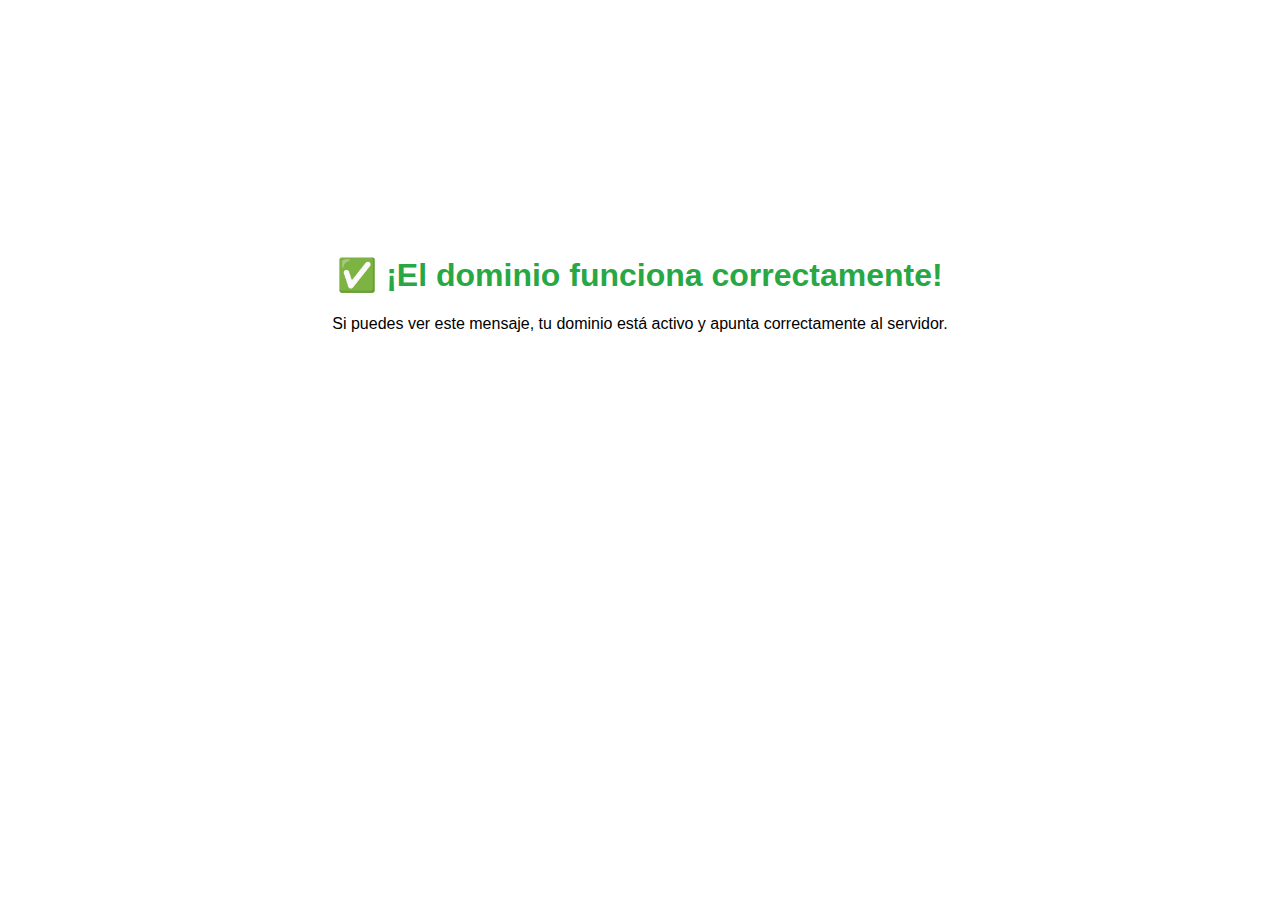
==== index.html @ c2e66cbc "Index" ====
<!DOCTYPE html>
<html lang="es">
<head>
    <meta charset="UTF-8">
    <meta name="viewport" content="width=device-width, initial-scale=1.0">
    <title>Prueba de Dominio</title>
    <style>
        body {
            font-family: Arial, sans-serif;
            text-align: center;
            margin-top: 20%;
        }
        h1 {
            color: #28a745;
        }
    </style>
</head>
<body>
    <h1>✅ ¡El dominio funciona correctamente!</h1>
    <p>Si puedes ver este mensaje, tu dominio está activo y apunta correctamente al servidor.</p>
</body>
</html>
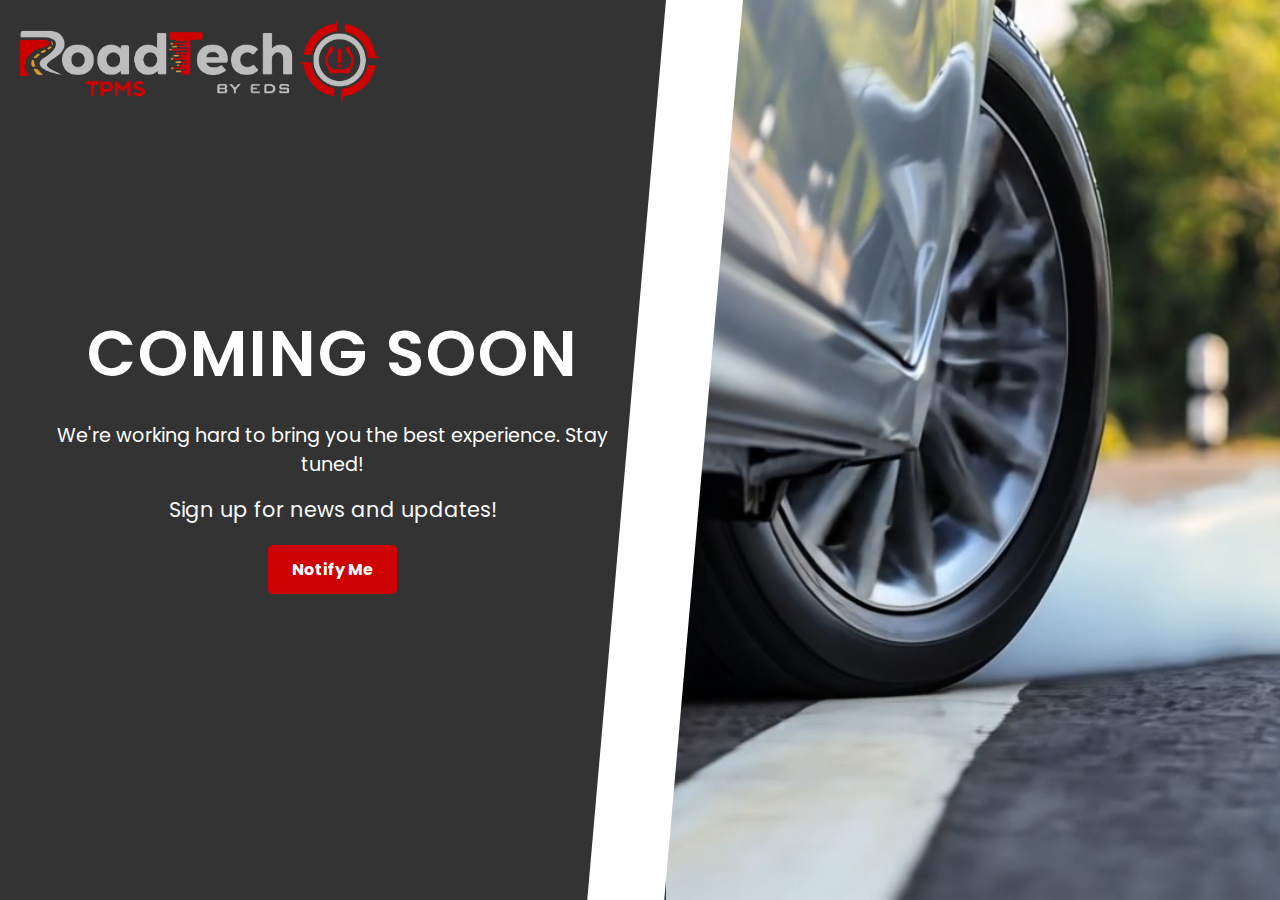
==== commit 5710e6f4: "Cambios iniciales" ====
--- a/index.html
+++ b/index.html
@@ -1,22 +1,77 @@
 <!DOCTYPE html>
-<html lang="es">
+<html lang="en">
 <head>
     <meta charset="UTF-8">
     <meta name="viewport" content="width=device-width, initial-scale=1.0">
-    <title>Prueba de Dominio</title>
-    <style>
-        body {
-            font-family: Arial, sans-serif;
-            text-align: center;
-            margin-top: 20%;
-        }
-        h1 {
-            color: #28a745;
-        }
-    </style>
+    <title>Coming Soon | RoadTechTPMS</title>
+    <link rel="stylesheet" href="style.css">
+    <link rel="icon" href="img/icon 1.png" type="image/png">
+    <link href="https://fonts.googleapis.com/css2?family=Poppins:wght@300;600&display=swap" rel="stylesheet">
 </head>
 <body>
-    <h1>✅ ¡El dominio funciona correctamente!</h1>
-    <p>Si puedes ver este mensaje, tu dominio está activo y apunta correctamente al servidor.</p>
+    <section class="coming-soon-section">
+        <div class="left-side">
+            <img src="img/vectorizer.png" alt="RoadTechTPMS Logo" class="logo">
+            <div class="content">
+                <div class="coming-soon-text">Coming Soon</div>
+                <div class="description">We're working hard to bring you the best experience. Stay tuned!</div>
+                <p class="sign-up-text">Sign up for news and updates!</p>
+                <a href="#" class="cta-button" id="openModalBtn">Notify Me</a>
+            </div>
+        </div>
+        <div class="right-side">
+            <video autoplay loop muted class="background-video">
+                <source src="img/Gen-3 Alpha Turbo 2194707408, A high-speed close-u, Getting-Your-Car-Rea, M 5.mp4" type="video/mp4">
+                Your browser does not support the video tag.
+            </video>
+        </div>
+    </section>
+
+    <!-- Modal -->
+    <div id="modal" class="modal">
+        <div class="modal-content">
+            <span class="close-btn" id="closeModalBtn">&times;</span>
+            <h2>SIGN UP FOR UPDATES</h2>
+            <form id="signupForm">
+                <label for="name">Name</label>
+                <input type="text" id="name" name="name" required>
+                
+                <label for="email">Email</label>
+                <input type="email" id="email" name="email" required>
+                
+                <button type="submit" class="submit-btn">Submit</button>
+            </form>
+        </div>
+    </div>
+
+    <script>
+        // Modal functionality
+        const openModalBtn = document.getElementById('openModalBtn');
+        const modal = document.getElementById('modal');
+        const closeModalBtn = document.getElementById('closeModalBtn');
+        const signupForm = document.getElementById('signupForm');
+
+        openModalBtn.addEventListener('click', function(event) {
+            event.preventDefault();
+            modal.style.display = 'block';
+        });
+
+        closeModalBtn.addEventListener('click', function() {
+            modal.style.display = 'none';
+        });
+
+        window.addEventListener('click', function(event) {
+            if (event.target === modal) {
+                modal.style.display = 'none';
+            }
+        });
+
+        signupForm.addEventListener('submit', function(event) {
+            event.preventDefault();
+            // Here you can send the form data to your server
+            alert('Form submitted');
+            modal.style.display = 'none';
+        });
+    </script>
 </body>
 </html>
--- a/style.css
+++ b/style.css
@@ -0,0 +1,313 @@
+/* Reset styles */
+* {
+    margin: 0;
+    padding: 0;
+    box-sizing: border-box;
+}
+
+/* Full screen section */
+.coming-soon-section {
+    height: 100vh;
+    display: flex;
+    position: relative;
+}
+
+/* Left side styling */
+.left-side {
+    width: 52%;
+    background-color: #333;
+    display: flex;
+    flex-direction: column;
+    justify-content: center;
+    align-items: center;
+    height: 100%;
+    padding: 40px;
+    position: relative;
+}
+
+/* Logo in the top left */
+.logo {
+    position: absolute;
+    top: 20px;
+    left: 20px;
+    width: 360px;
+    height: auto;
+}
+
+/* Centered Content */
+.content {
+    text-align: center;
+    font-family: 'Poppins', sans-serif;
+}
+
+.coming-soon-text {
+    font-size: 4rem;
+    font-weight: 600;
+    color: white;
+    animation: fadeIn 2s ease-in-out;
+    text-transform: uppercase;
+    letter-spacing: 2px;
+}
+
+.description {
+    font-size: 1.2rem;
+    color: white;
+    margin-top: 20px;
+    animation: fadeIn 2s ease-in-out 1s;
+}
+
+/* Sign-up Text */
+.sign-up-text {
+    font-size: 1.3rem;
+    color: #f8f9fa;
+    margin-top: 15px;
+    text-align: center;
+}
+
+/* Button Styling */
+.cta-button {
+    display: inline-block;
+    margin-top: 20px;
+    padding: 12px 24px;
+    font-size: 1rem;
+    font-weight: bold;
+    text-decoration: none;
+    background-color: #ce0202;
+    color: white;
+    border-radius: 5px;
+    transition: 0.3s;
+}
+
+.cta-button:hover {
+    background-color: #ec0000;
+}
+
+/* Right side with video */
+.right-side {
+    width: 48%;
+    height: 100%;
+    overflow: hidden;
+    position: relative;
+}
+
+.background-video {
+    width: 100%;
+    height: 100%;
+    object-fit: cover;
+    object-position: left center;
+}
+
+/* Diagonal Separator */
+.coming-soon-section::after {
+    content: "";
+    position: absolute;
+    top: 0;
+    left: 52%;
+    width: 7%;
+    height: 100%;
+    background-color: #fff;
+    transform: skewX(-7deg);
+    transform-origin: top left;
+}
+
+/* Fade-in animation */
+@keyframes fadeIn {
+    from {
+        opacity: 0;
+    }
+    to {
+        opacity: 1;
+    }
+}
+
+/* Modal styles */
+.modal {
+    display: none;
+    position: fixed;
+    top: 50%;
+    left: 50%;
+    transform: translate(-50%, -50%);  /* Centrado absoluto */
+    width: 100%;
+    height: 100%;
+    background-color: rgba(0, 0, 0, 0.5);
+    z-index: 1000;
+    justify-content: center;
+    align-items: center;
+    animation: fadeIn 0.3s ease-out;
+}
+
+/* Modal content styles */
+.modal-content {
+    background-color: #fff;
+    padding: 20px;
+    border-radius: 5px;
+    width: 400px;
+    top: 40%;
+    left: 40%;
+    text-align: center;
+    position: absolute;
+}
+
+.modal-content label{
+    text-align: justify;
+    font-weight: bold;
+    font-family: 'Poppins', sans-serif;
+}
+
+.modal h2 {
+    font-family: 'Poppins', sans-serif;
+    font-size: 1.5rem;
+    margin-bottom: 20px;
+}
+
+.modal label {
+    display: block;
+    font-size: 1rem;
+    margin-bottom: 8px;
+}
+
+.modal input {
+    width: 100%;
+    padding: 12px;
+    font-size: 1rem;
+    margin-bottom: 15px;
+    border-radius: 5px;
+    border: 1px solid #ccc;
+}
+
+.modal .submit-btn {
+    padding: 12px 24px;
+    font-size: 1rem;
+    font-weight: bold;
+    background-color: #ce0202;
+    color: white;
+    border-radius: 5px;
+    cursor: pointer;
+    transition: background-color 0.3s;
+}
+
+.modal .submit-btn:hover {
+    background-color: #ec0000;
+}
+
+/* Close button styles */
+.close-btn {
+    position: absolute;
+    top: 10px;
+    right: 10px;
+    font-size: 2rem;
+    color: #333;
+    cursor: pointer;
+}
+
+/* Modal fade-in animation */
+@keyframes fadeIn {
+    from {
+        opacity: 0;
+    }
+    to {
+        opacity: 1;
+    }
+}
+
+@media (max-width: 1568px) {
+    .coming-soon-section::after {
+        transform: skewX(-5deg);
+        width: 6%;
+    }
+}
+
+@media (max-width: 1268px) {
+    .coming-soon-section::after {
+        transform: skewX(-4deg);
+    }
+}
+
+@media (max-width: 1068px) {
+    .coming-soon-section::after {
+        transform: skewX(-3deg);
+        width: 5%;
+    }
+}
+
+@media (max-width: 968px) {
+    .coming-soon-section::after {
+        transform: skewX(-2deg);
+        width: 4%;
+    }
+}
+
+
+/* Media Queries para pantallas pequeñas */
+@media (max-width: 768px) {
+    .coming-soon-section {
+        flex-direction: column;
+    }
+
+    /* La línea blanca ahora será horizontal */
+    .coming-soon-section::after {
+        content: "";
+        position: absolute;
+        top: 50%;
+        left: 0;
+        width: 0%;
+        height: 0%;
+        background-color: #fff;
+        transform: skewX(0deg);
+        transform-origin: top left;
+    }
+
+    /* Cambiar el orden de las secciones */
+    .left-side, .right-side {
+        width: 100%;
+    }
+
+    /* Asegurar que el video esté abajo */
+    .right-side {
+        width: 100%;
+        height: 50%;
+        margin-top: 20px;
+    }
+
+    /* Modificar el logo si es necesario */
+    .logo {
+        width: 250px; /* Ajusta el tamaño si es necesario */
+        height: auto;
+    }
+
+    /* Ajustar el contenido */
+    .content {
+        padding: 20px;
+    }
+
+    /* Ajustar el tamaño del botón */
+    .cta-button {
+        padding: 10px 20px;
+        font-size: 0.9rem;
+    }
+
+    .modal-content{
+        top: 25%;
+        left: 25%;
+    }
+}
+
+@media (max-width: 620px) {
+    .coming-soon-text{
+        font-size: 3rem;
+    }
+
+    .modal-content{
+        width: 300px;
+    }
+}
+
+@media (max-width: 500px) {
+    .coming-soon-text{
+        font-size: 2rem;
+    }
+
+    .modal-content{
+        width: 200px;
+    }
+}